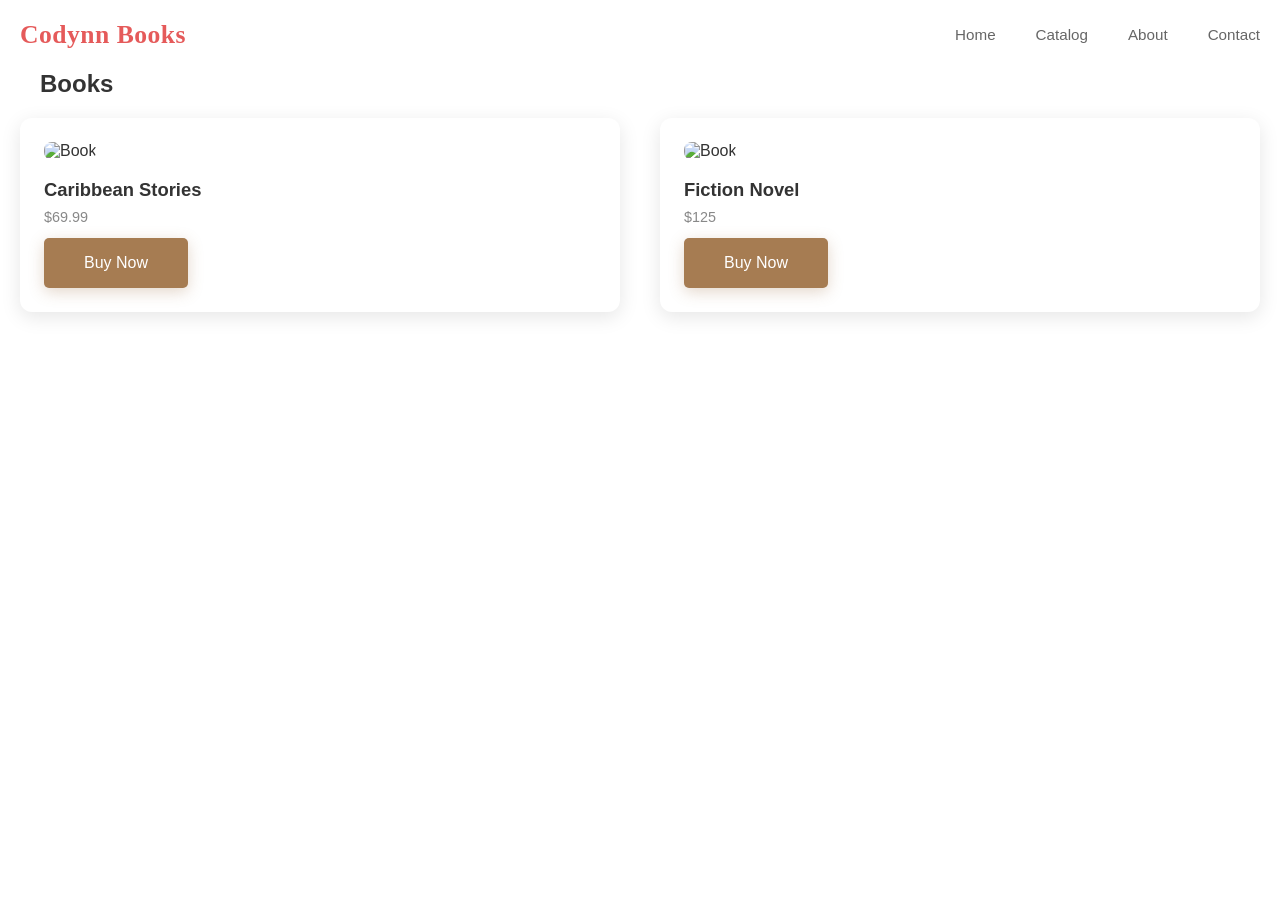
==== catalog.html @ 81a5430f "Add files via upload" ====
<!DOCTYPE html>
<html>
<head>
<title>Shop - BookHarbor</title>
<link rel="stylesheet" href="book.css">
</head>

<body>

<nav>
<div class="logo">Codynn Books</div>
<ul class="nav-links">
<li><a href="index.html">Home</a></li>
<li><a href="catalog.html">Catalog</a></li>
<li><a href="about.html">About</a></li>
<li><a href="contact.html">Contact</a></li>
</ul>
</nav>

<h2 style="padding:20px;">Books</h2>

<div class="books-grid">

<div class="book-item">
<img src="https://sc0.blr1.digitaloceanspaces.com/inline/876769-gzjaqrbjea-1524570521.jpg" alt="Book">
<h3>Caribbean Stories</h3>
<p>$69.99</p>
<button class="btn">Buy Now</button>
</div>

<div class="book-item">
<img src="https://covers.shakespeareandcompany.com/97801413/9780141329994.jpg" alt="Book">
<h3>Fiction Novel</h3>
<p>$125</p>
<button class="btn">Buy Now</button>
</div>

</div>

</body>
</html>
---- book.css ----
* {
    margin: 0;
    padding: 0;
    box-sizing: border-box;
}

body {
    font-family: 'open sans', Arial;
    background: linear-gradient(135deg, #d9d9d9 0%);
    color: #333;
    margin: 20px;
    overflow-x: hidden;
}

.top-bar {
    display: flex;
    justify-content: space-between;
    align-items: center;
}

.search-bar {
    width: 300px;
    padding: 1.5rem 5%;
    gap: 3rem;
}

.navigation {
    margin: 20px 0;
}

.navigation-button {
margin-right:10px;
padding:8px 15px;
background:#FF6B6B;
color:white;
border:none;
border-radius:5px;
}

.navigation-button:hover{
background:#e55a5a;
}

.main-content{
display:flex;
gap:60px;
align-items:flex-start;
}

header {
            background: rgba(255, 255, 255, 0.95);
            padding: 1.2rem 5%;
            position: sticky;
            top: 0;
            z-index: 1000;
            backdrop-filter: blur(10px);
            box-shadow: 0 2px 20px rgba(0, 0, 0, 0.08);
        }
        
        nav {
            display: flex;
            justify-content: space-between;
            align-items: center;
            max-width: 1400px;
            margin: 0 auto;
        }
        
        .logo {
            font-size: 1.6rem;
            color: #e55a5a;
            font-weight: 600;
            font-family: 'Georgia', serif;
            letter-spacing: 0.5px;
        }
        
        .nav-links {
            display: flex;
            gap: 2.5rem;
            list-style: none;
        }
        
        .nav-links a {
            text-decoration: none;
            color: #666;
            font-size: 0.95rem;
            transition: all 0.3s ease;
            position: relative;
        }
        
        .nav-links a:hover {
            color: #b8934a;
        }
        
        .nav-links a::after {
            content: '';
            position: absolute;
            bottom: -5px;
            left: 0;
            width: 0;
            height: 2px;
            background: #b8934a;
            transition: width 0.3s ease;
        }
        
        .nav-links a:hover::after {
            width: 100%;
        }
        
        .nav-right {
            display: flex;
            gap: 1.5rem;
            align-items: center;
        }
        
        .nav-right i,
        .nav-right span {
            cursor: pointer;
            color: #666;
            font-size: 1.1rem;
            transition: color 0.3s;
        }
        
        .nav-right i:hover {
            color: #b8934a;
        }
        
        .user-avatar {
            width: 35px;
            height: 35px;
            border-radius: 50%;
            object-fit: cover;
            cursor: pointer;
            border: 2px solid #b8934a;
        }
        
        .mobile-menu {
            display: none;
            font-size: 1.5rem;
            cursor: pointer;
            color: #666;
        }

         .hero {
            padding: 5rem 5% 3rem;
            display: grid;
            grid-template-columns: 1fr 1.2fr;
            gap: 3rem;
            align-items: center;
            max-width: 1400px;
            margin: 0 auto;
        }
        
        .hero-text h1 {
            font-size: 4.5rem;
            color: #4a4a4a;
            margin-bottom: 1.5rem;
            line-height: 1.1;
            font-weight: 400;
            font-family: 'Georgia', serif;
        }
        
        .hero-text p {
            color: #777;
            margin-bottom: 2.5rem;
            line-height: 1.7;
            font-size: 1.05rem;
        }
        
      .btn {
            background: #a67c52;
            color: #fff;
            padding: 1rem 2.5rem;
            border: none;
            cursor: pointer;
            font-size: 1rem;
            display: inline-flex;
            align-items: center;
            gap: 0.7rem;
            border-radius: 5px;
            transition: all 0.3s ease;
            box-shadow: 0 4px 15px rgba(166, 124, 82, 0.3);
        }
        
        .btn:hover {
            background: #8a654a;
            transform: translateY(-2px);
            box-shadow: 0 6px 20px rgba(166, 124, 82, 0.4);
        }
        
        .book-slider-container {
            position: relative;
            overflow: hidden;
            padding: 2rem 0;
        }
        
        .book-slider {
            display: flex;
            gap: 1.5rem;
            justify-content: center;
            align-items: center;
            transition: transform 0.5s ease;
        }
        
        .book-card {
            background: linear-gradient(135deg, #e8dcc8 0%, #d4c5a9 100%);
            padding: 3rem 2rem;
            border-radius: 50%;
            min-width: 120px;
            height: 220px;
            display: flex;
            align-items: center;
            justify-content: center;
            box-shadow: 0 15px 40px rgba(0, 0, 0, 0.15);
            transition: transform 0.3s ease;
        }
        
        .book-card:hover {
            transform: translateY(-10px);
        }
        
        .book-card.active {
            min-width: 240px;
            height: 240px;
            z-index: 2;
        }
        
        .book-card img {
            width: 130px;
            height: 220px;
            object-fit: cover;
            border-radius: 8px;
            box-shadow: 0 8px 25px rgba(0, 0, 0, 0.25);
        }   

       .recommended {
            padding: 4rem 5%;
            max-width: 1400px;
            margin: 0 auto;
        }
        
        .section-header {
            display: flex;
            justify-content: space-between;
            align-items: center;
            margin-bottom: 3rem;
        }
        
        .section-header h2 {
            font-size: 2.2rem;
            color: #4a4a4a;
            font-weight: 400;
            font-family: 'Georgia', serif;
        }
        
        .see-all {
            color: #a67c52;
            text-decoration: none;
            display: flex;
            align-items: center;
            gap: 0.5rem;
            font-size: 1rem;
            transition: gap 0.3s ease;
        }
        
        .see-all:hover {
            gap: 0.8rem;
        }
        
        .books-grid {
            display: grid;
            grid-template-columns: repeat(auto-fit, minmax(220px, 3fr));
            gap: 2.5rem;
        }
        
        .book-item {
            background: #fff;
            padding: 1.5rem;
            border-radius: 12px;
            text-align: left;
            box-shadow: 0 5px 20px rgba(0, 0, 0, 0.1);
            transition: all 0.3s ease;
        }
        
        .book-item:hover {
            transform: translateY(-10px);
            box-shadow: 0 10px 35px rgba(0, 0, 0, 0.15);
        }
        
        .book-item img {
            width: 100%;
            height: 280px;
            object-fit: cover;
            border-radius: 8px;
            margin-bottom: 1.2rem;
        }
        
        .book-item h3 {
            font-size: 1.15rem;
            margin-bottom: 0.5rem;
            color: #333;
            font-weight: 600;
        }
        
        .book-item p {
            color: #888;
            font-size: 0.9rem;
            margin-bottom: 0.8rem;
        }
        
        .rating {
            color: #ffa500;
            display: flex;
            align-items: center;
            gap: 0.3rem;
            margin-bottom: 0.8rem;
        }
        
        .price {
            font-size: 1.3rem;
            font-weight: bold;
            color: #333;
            margin: 0.8rem 0;
        }
        
        .add-to-cart {
            background: #fff;
            border: 2px solid #a67c52;
            color: #a67c52;
            padding: 0.7rem 1.5rem;
            cursor: pointer;
            border-radius: 6px;
            transition: all 0.3s ease;
            font-size: 0.95rem;
            width: 100%;
            font-weight: 500;
        }
        
        .add-to-cart:hover {
            background: #a67c52;
            color: #fff;
            transform: scale(1.02);
        }
        
        .reviews {
            padding: 4rem 5%;
            max-width: 1400px;
            margin: auto;
            display: grid;
        }
        
        .reviews-grid {
            display: grid;
            grid-template-columns: repeat(auto-fit, minmax(300px, 1fr));
            gap: 2rem;
            margin: auto;
            margin-top: 2rem;
        }
        
        .review-card {
            background: #fff;
            padding: 2rem;
            border-radius: 12px;
            box-shadow: 0 5px 20px rgba(0, 0, 0, 0.1);
            transition: all 0.3s ease;
        }
        
        .review-card:hover {
            transform: translateY(-5px);
            box-shadow: 0 10px 30px rgba(0, 0, 0, 0.15);
        }
        
        .review-header {
            display: flex;
            align-items: center;
            gap: 1rem;
            margin-bottom: 1rem;
        }
        
        .review-header img {
            width: 60px;
            height: 60px;
            border-radius: 50%;
            object-fit: cover;
            border: 3px solid #f5deb3;
        }
        
        .reviewer-info h4 {
            color: #333;
            font-size: 1.1rem;
            margin-bottom: 0.3rem;
        }
        
        .reviewer-info .stars {
            color: #ffa500;
        }
        
        .review-text {
            color: #666;
            line-height: 1.6;
            font-size: 0.95rem;
        }
        
        footer {
            background: #3d3d3d;
            color: #fff;
            padding: 3rem 5% 1.5rem;
            margin-top: 4rem;
            margin: auto;
        }
        
        .footer-content {
            max-width: 1400px;
            margin: 0 auto;
            display: grid;
            grid-template-columns: repeat(auto-fit, minmax(250px, 1fr));
            gap: 3rem;
            margin-bottom: 2rem;
        }
        
        .footer-section h3 {
            color: #b8934a;
            margin-bottom: 1.5rem;
            font-size: 1.3rem;
            font-family: 'Georgia', serif;
        }
        
        .footer-section p,
        .footer-section a {
            color: #ccc;
            text-decoration: none;
            display: block;
            margin-bottom: 0.8rem;
            line-height: 1.6;
            transition: color 0.3s;
        }
        
        .footer-section a:hover {
            color: #b8934a;
        }
        
        .social-links {
            display: flex;
            gap: 1rem;
            margin-top: 1rem;
        }
        
        .social-links a {
            width: 40px;
            height: 40px;
            background: #555;
            border-radius: 50%;
            display: flex;
            align-items: center;
            justify-content: center;
            transition: all 0.3s;
        }
        
        .social-links a:hover {
            background: #b8934a;
            transform: translateY(-3px);
        }
        
        .footer-bottom {
            text-align: center;
            padding-top: 2rem;
            border-top: 1px solid #555;
            color: #999;
        }
        
        @media (max-width: 1024px) {
            .hero {
                grid-template-columns: 1fr;
                padding: 3rem 5%;
            }
            
            .hero-text h1 {
                font-size: 3.5rem;
            }
        }
        
        @media (max-width: 768px) {
            .nav-links {
                display: none;
            }
            
            .mobile-menu {
                display: block;
            }
            
            .hero-text h1 {
                font-size: 2.8rem;
            }
            
            .hero-text p {
                font-size: 1rem;
            }
        }
        
        @media (max-width: 480px) {
            .hero-text h1 {
                font-size: 2.2rem;
            }
            
            .books-grid,
            .reviews-grid {
                grid-template-columns: 1fr;
            }
        }
        
        .mobile-nav {
            position: fixed;
            top: 0;
            left: 0;
            width: 100%;
            height: 100%;
            background: rgba(0, 0, 0, 0.95);
            z-index: 2000;
            padding: 2rem;
            display: flex;
            flex-direction: column;
            align-items: center;
            justify-content: center;
            opacity: 0;
            visibility: hidden;
            transition: all 0.3s ease;
        }
        
        .mobile-nav.active {
            opacity: 1;
            visibility: visible;
        }
        
        .mobile-nav a {
            color: #fff;
            text-decoration: none;
            font-size: 1.5rem;
            margin: 1rem 0;
            transition: color 0.3s;
        }
        
        .mobile-nav a:hover {
            color: #b8934a;
        }
        
        .close-menu {
            position: absolute;
            top: 2rem;
            right: 2rem;
            font-size: 2rem;
            color: #fff;
            cursor: pointer;
        }
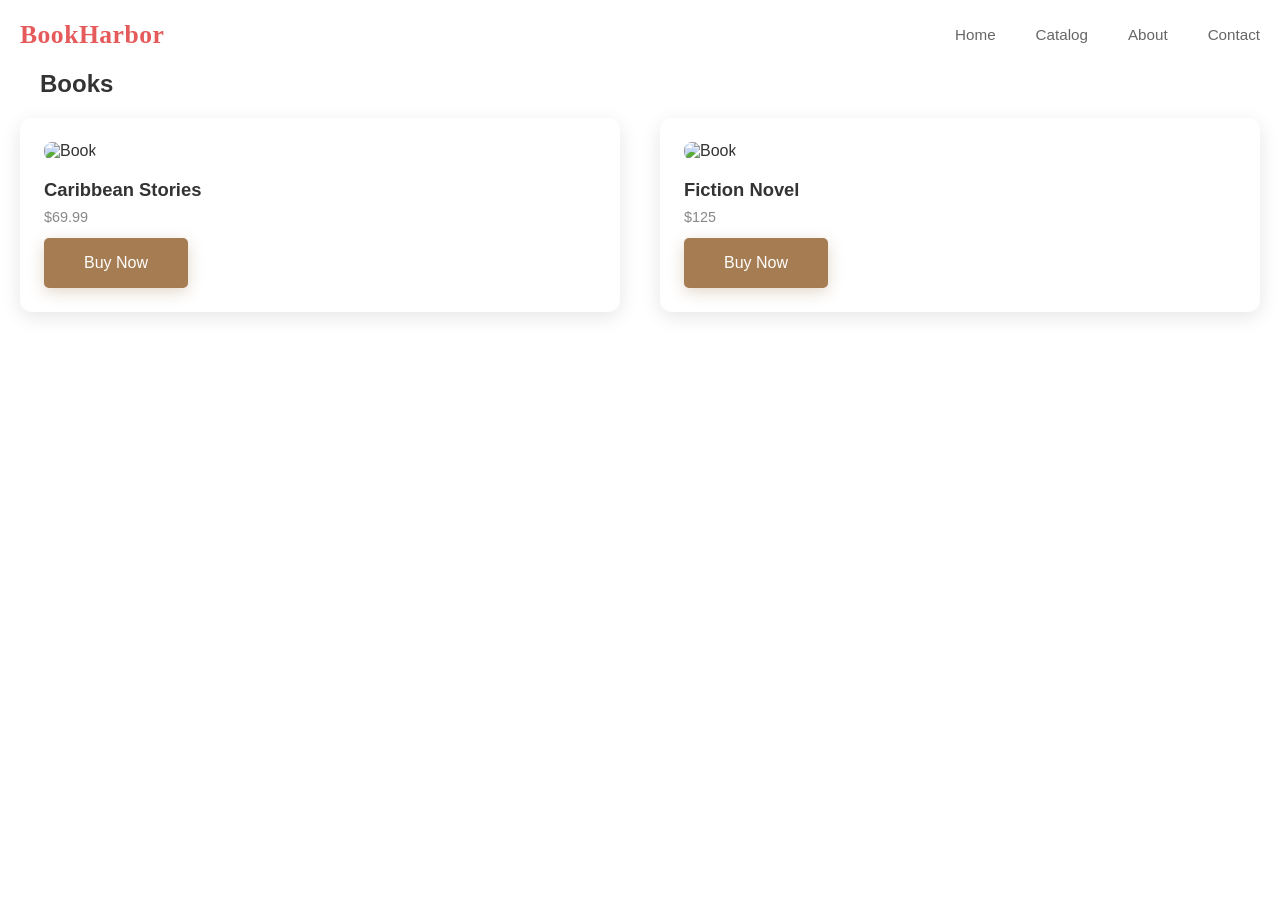
==== commit 2577cdd6: "Update catalog.html" ====
--- a/catalog.html
+++ b/catalog.html
@@ -9,7 +9,7 @@
 <body>
 
 <nav>
-<div class="logo">Codynn Books</div>
+<div class="logo">BookHarbor</div>
 <ul class="nav-links">
 <li><a href="index.html">Home</a></li>
 <li><a href="catalog.html">Catalog</a></li>
